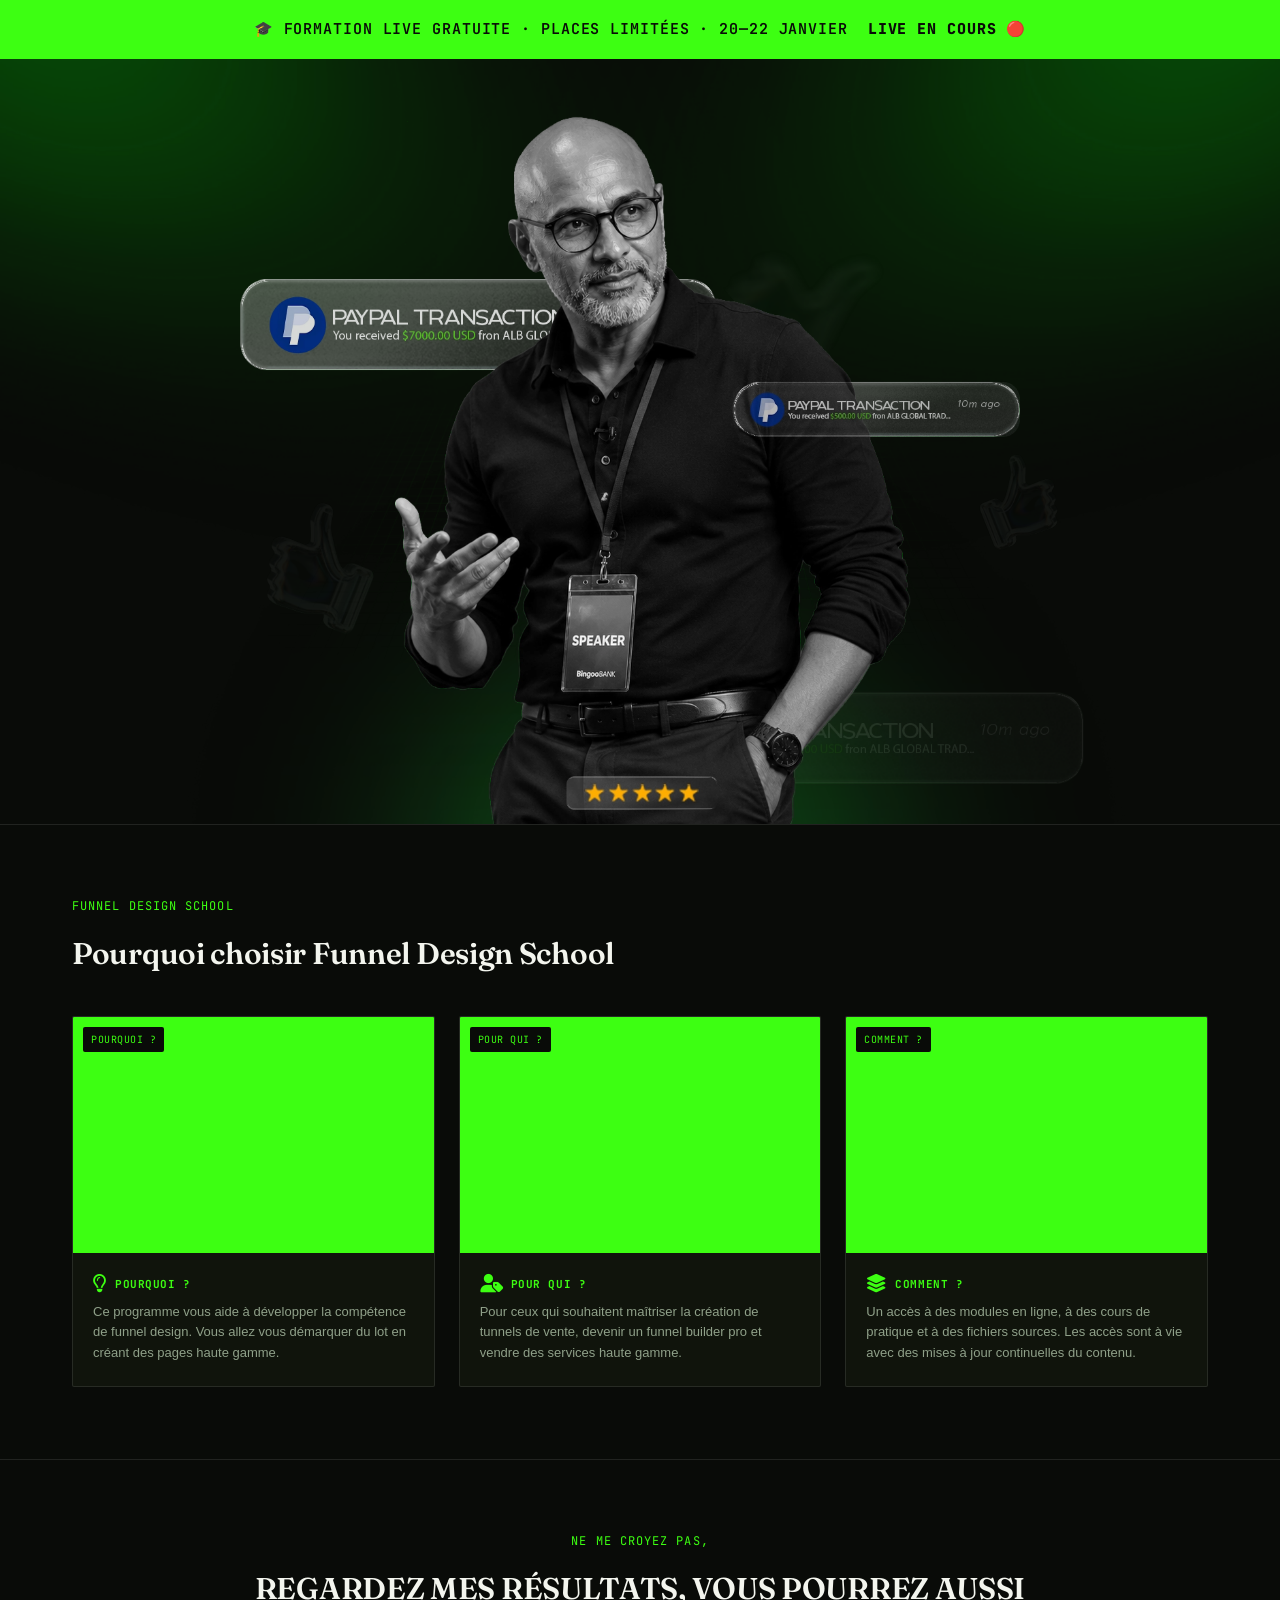
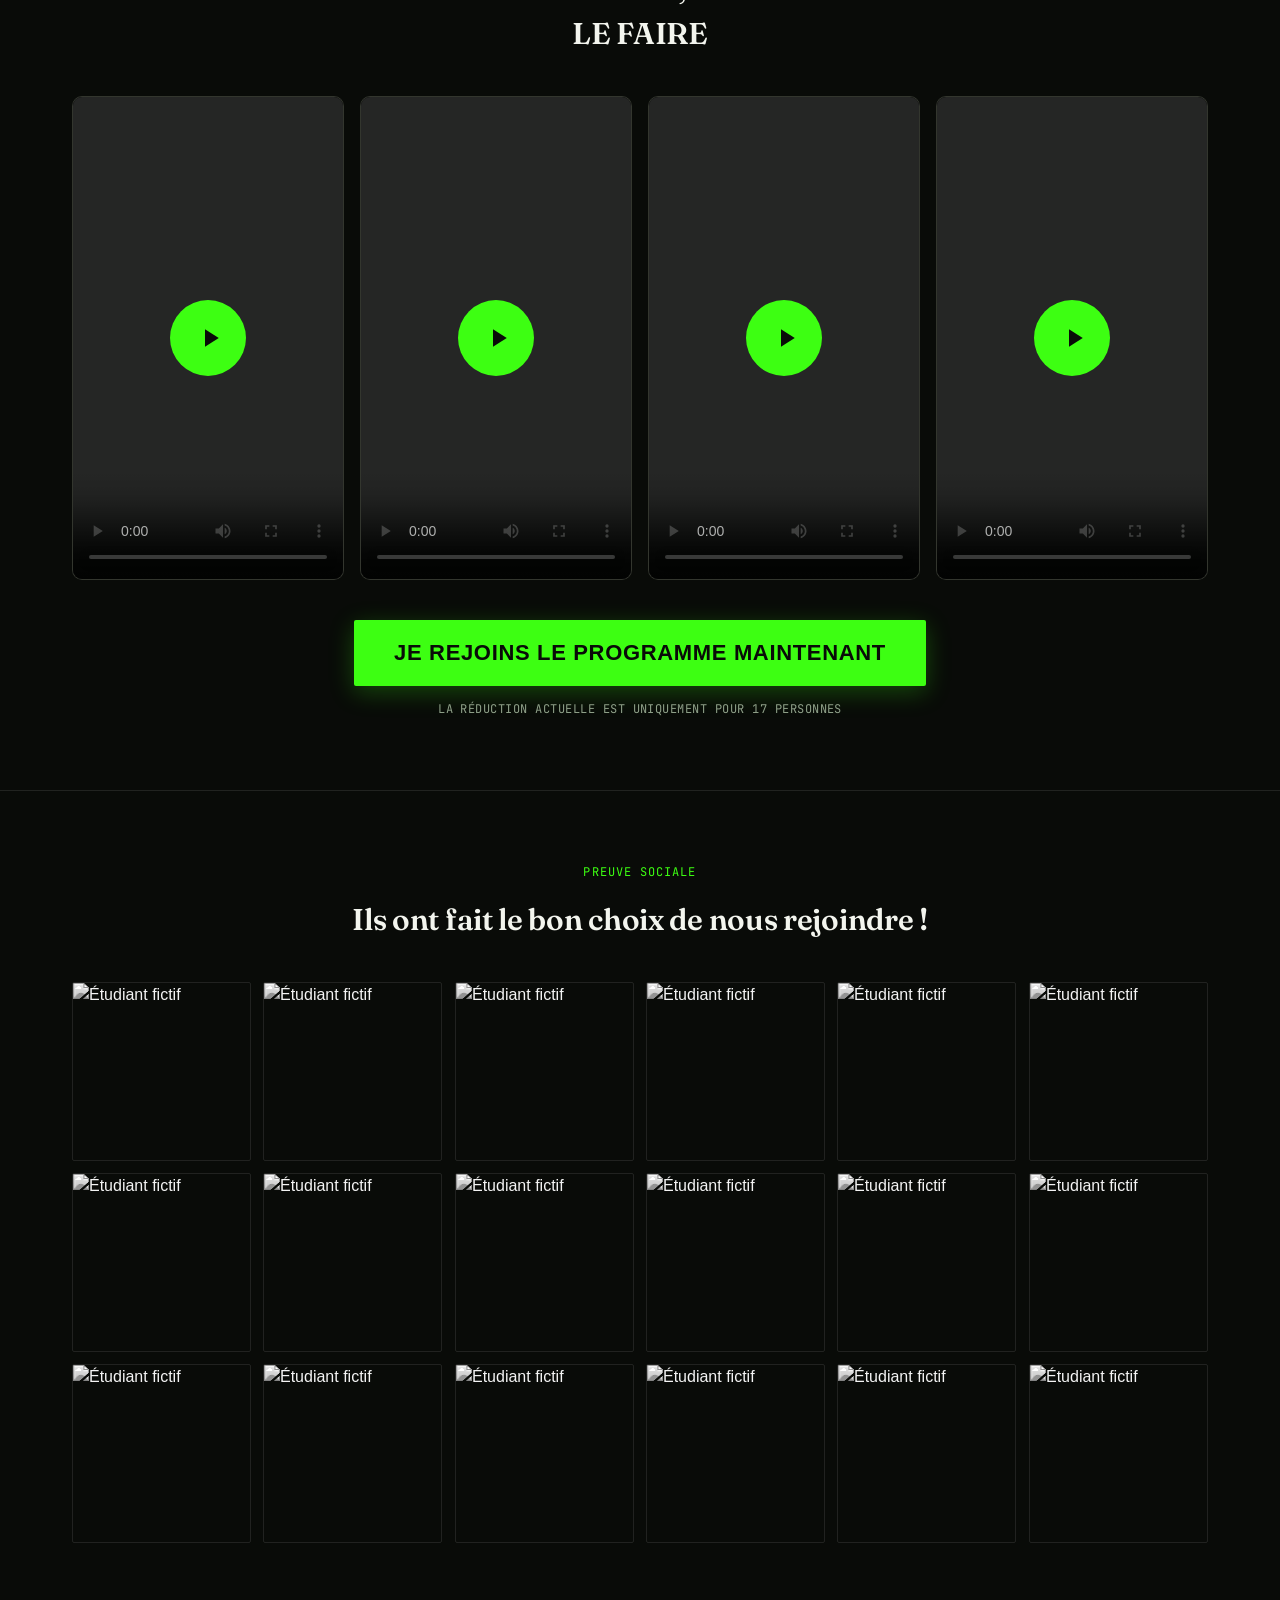
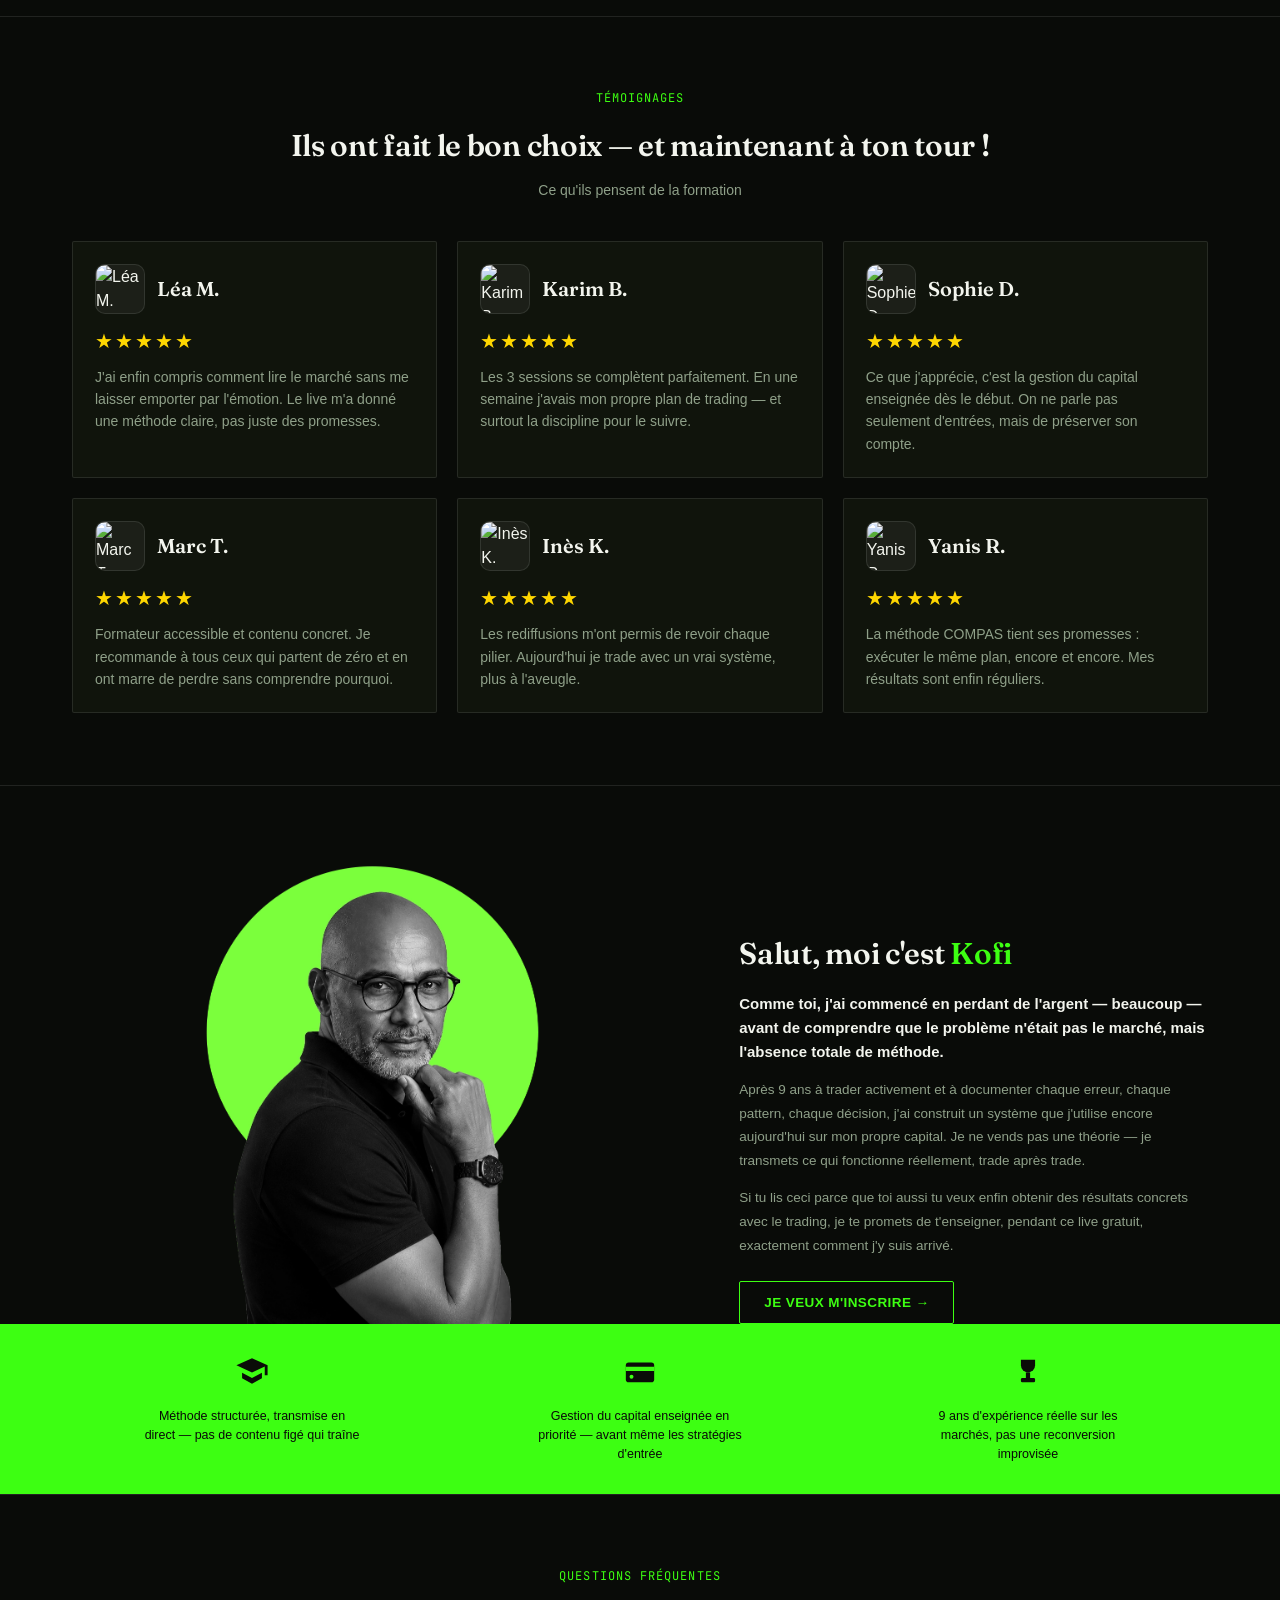
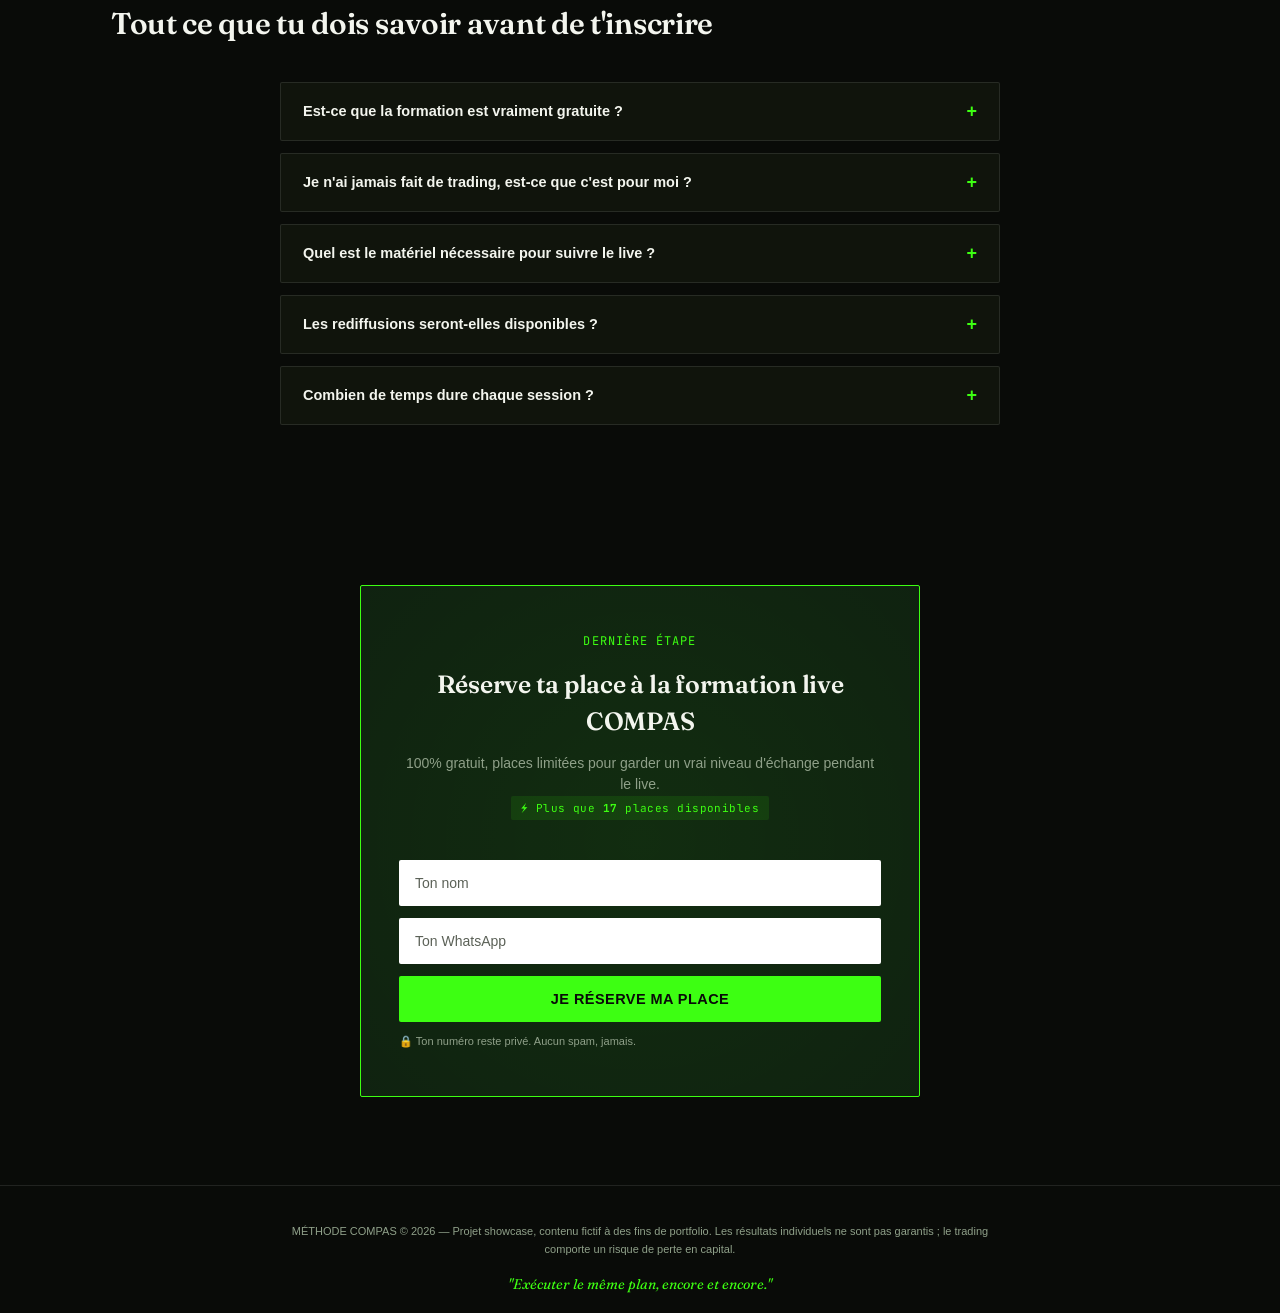
==== compas-trading-final.html @ b8f0cf87 "Initial commit: Ajout du projet formation trading avec les ajustements responsive" ====
<!DOCTYPE html>
<html lang="fr">
<head>
<meta charset="UTF-8">
<meta name="viewport" content="width=device-width, initial-scale=1.0">
<title>Méthode COMPAS — Formation Trading Live | 20—22 Janvier</title>
<meta name="description" content="Formation trading live gratuite : découvre les 3 piliers pour atteindre la stabilité financière avec le trading, même en partant de zéro.">
<meta property="og:title" content="Méthode COMPAS — Formation Trading Live">
<meta property="og:description" content="3 sessions gratuites pour maîtriser la lecture du marché, l'exécution disciplinée et la gestion du capital.">
<meta property="og:type" content="website">
<meta property="og:image" content="hero.webp">
<meta name="twitter:card" content="summary_large_image">
<link rel="icon" href="data:image/svg+xml,%3Csvg xmlns='http://www.w3.org/2000/svg' viewBox='0 0 100 100'%3E%3Ctext y='.9em' font-size='90'%3E🧭%3C/text%3E%3C/svg%3E">
<link href="https://fonts.googleapis.com/css2?family=Fraunces:opsz,wght@9..144,500;9..144,600;9..144,700&family=JetBrains+Mono:wght@400;500;600&display=swap" rel="stylesheet">
<link href="https://api.fontshare.com/v2/css?f[]=general-sans@400,500,600,700&display=swap" rel="stylesheet">
<link rel="stylesheet" href="https://cdnjs.cloudflare.com/ajax/libs/font-awesome/6.5.1/css/all.min.css">
<style>
  :root{
    --ink:#090B08;
    --surface:#10140C;
    --panel-dark-green:#0F2010;
    --lime:#3DFF12;
    --lime-soft:#8CFF66;
    --text:#F3F5EE;
    --text-muted:#8FA089;
    --line:rgba(243,245,238,0.1);
    --radius:2px;
  }
  *{box-sizing:border-box; margin:0; padding:0;}
  html{scroll-behavior:smooth;}
  body{background:var(--ink); color:var(--text); font-family:'General Sans', sans-serif; line-height:1.5; -webkit-font-smoothing:antialiased; overflow-x:hidden;}
  img{max-width:100%; display:block;}
  .wrap{max-width:1200px; margin:0 auto; padding:0 32px;}
  @media(max-width:640px){.wrap{padding:0 20px;}}
  h1,h2,h3{font-family:'Fraunces', serif;}
  .mono{font-family:'JetBrains Mono', monospace;}

  /* ========== NAVBAR ========== */
  .navbar{
    position:fixed; top:0; left:0; width:100%; z-index:100;
    padding:14px 0;
    background:rgba(9,11,8,0.85);
    backdrop-filter:blur(12px);
    border-bottom:1px solid var(--line);
    transform:translateY(-100%);
    transition:transform .35s cubic-bezier(.2,.8,.2,1);
  }
  .navbar.visible{transform:translateY(0);}
  .navbar-inner{display:flex; justify-content:space-between; align-items:center;}
  .nav-logo{font-family:'JetBrains Mono', monospace; font-size:13px; font-weight:600; color:var(--lime); letter-spacing:0.06em; text-transform:uppercase;}
  .nav-links{display:flex; gap:28px; align-items:center;}
  .nav-links a{color:var(--text-muted); text-decoration:none; font-size:13px; font-weight:500; transition:color .2s;}
  .nav-links a:hover{color:var(--text);}
  .nav-cta{
    background:var(--lime); color:var(--ink); font-weight:700; font-size:12px;
    padding:8px 18px; border:none; border-radius:var(--radius); cursor:pointer;
    text-transform:uppercase; letter-spacing:0.03em; font-family:'General Sans', sans-serif;
    transition:transform .2s, background .2s;
  }
  .nav-cta:hover{transform:translateY(-1px); background:var(--lime-soft);}
  @media(max-width:640px){
    .nav-links a{display:none;}
    .nav-cta{font-size:11px; padding:7px 14px;}
  }

  /* ========== REVEAL ANIMATIONS ========== */
  .reveal{opacity:0; transform:translateY(28px); transition:opacity .7s cubic-bezier(.2,.8,.2,1), transform .7s cubic-bezier(.2,.8,.2,1);}
  .reveal.visible{opacity:1; transform:translateY(0);}
  .reveal-delay-1{transition-delay:.1s;}
  .reveal-delay-2{transition-delay:.2s;}
  .reveal-delay-3{transition-delay:.3s;}

  /* ========== TOP BANNER + COUNTDOWN ========== */
  .top-banner{background:var(--lime); color:var(--ink); text-align:center; padding:18px 0; font-family:'JetBrains Mono', monospace; font-size:15px; letter-spacing:0.06em; text-transform:uppercase; font-weight:600; position:relative; z-index:3;}
  .countdown{display:inline-flex; gap:4px; align-items:center; margin-left:10px;}
  .countdown-sep{opacity:.6;}
  .cd-box{background:rgba(9,11,8,0.12); padding:2px 8px; border-radius:3px; font-weight:700; min-width:24px; text-align:center;}
  @media(max-width:640px){
    .top-banner{font-size:13px; padding:14px 16px;}
    .countdown{margin-left:6px; flex-wrap:wrap; justify-content:center;}
  }

  /* ========== HERO ========== */
  .hero{
    position:relative; overflow:hidden;
    background-image:url('bg_degraded.webp');
    background-color:var(--ink);
    background-size:cover; background-position:center center; background-repeat:no-repeat;
    min-height:85vh; display:flex; align-items:center; padding:100px 0 60px;
  }
  .hero-inner{position:relative; z-index:2; width:100%;}
  .hero-content{max-width:600px; padding-left:20px;}
  
  .hero-speaker{
    position:absolute; top:25px; bottom:0; left:50%; transform:translateX(-50%); 
    z-index:1; pointer-events:none; display:flex; align-items:flex-end; justify-content:center;
    width:100%; margin:0; padding:0;
  }
  .hero-speaker picture{
    height:100%; display:block;
  }
  .hero-speaker img{
    height:100%; width:auto; max-width:none; 
    object-fit:contain; object-position:bottom center; 
    display:block; opacity:1; vertical-align:bottom;
  }
  
  h1{font-size:clamp(32px, 4vw, 48px); font-weight:800; line-height:1.2; letter-spacing:-0.01em; margin-bottom:20px;}
  h1 .accent{color:var(--lime);}
  .hero-text-sub{font-size:18px; color:#e0e0e0; line-height:1.6; margin-bottom:40px; font-weight:500;}
  .btn-lime-large{
    display:inline-block; background:var(--lime); color:var(--ink); font-weight:800; font-size:22px;
    padding:20px 40px; border:none; border-radius:var(--radius); cursor:pointer;
    text-transform:uppercase; letter-spacing:0.03em; font-family:'General Sans', sans-serif;
    transition:transform .25s cubic-bezier(.2,.8,.2,1), background .2s ease, box-shadow .2s ease;
    box-shadow:0 6px 24px rgba(61,255,18,0.25);
  }
  .btn-lime-large:hover{transform:translateY(-2px); background:var(--lime-soft); box-shadow:0 12px 32px rgba(61,255,18,0.35);}
  .btn-lime-large:active{transform:translateY(0) scale(0.98);}

  @media(max-width:900px){
    .hero{background-position:70% center; align-items:flex-end; padding-bottom:60px; padding-top:80px;}
    .hero-content{max-width:100%; background:rgba(9,11,8,0.88); padding:30px; backdrop-filter:blur(10px); border-radius:8px; position:relative; z-index:3;}
  }
  @media(max-width:650px){
    .btn-lime-large{font-size:18px; padding:16px 28px; width:100%; text-align:center;}
  }

  /* RESPONSIVE SPECIFIQUE MOBILE (SAMSUNG, GALAXY, AIRPODS, ETC.) */
  @media (max-width: 1024px) {
    .hero { min-height: 718px !important; height: 718px !important; }
  }
  @media (max-width: 912px) {
    .hero { min-height: 718px !important; height: 718px !important; }
  }
  @media (max-width: 820px) {
    .hero { min-height: 620px !important; height: 620px !important; }
  }
  @media (max-width: 768px) {
    .hero { min-height: 620px !important; height: 620px !important; }
  }
  @media (max-width: 430px) {
    .hero { min-height: 565px !important; height: 565px !important; }
  }
  @media (max-width: 414px) {
    .hero { min-height: 565px !important; height: 565px !important; }
  }
  @media (max-width: 412px) {
    .hero { min-height: 560px !important; height: 560px !important; }
  }
  @media (max-width: 390px) {
    .hero { min-height: 565px !important; height: 565px !important; }
  }
  @media (max-width: 360px) {
    .hero { min-height: 515px !important; height: 515px !important; }
  }

  /* ========== FORMS ========== */
  .hero-form input, .hero-form textarea{
    width:100%; background:#FFFFFF; color:#0A0C08; border:none; padding:15px 16px; border-radius:var(--radius);
    font-family:'General Sans', sans-serif; font-size:14px; margin-bottom:12px;
    transition:outline .15s ease, box-shadow .15s ease;
  }
  .hero-form input::placeholder{color:#5B6157;}
  .hero-form input:focus{outline:2px solid var(--lime); box-shadow:0 0 0 4px rgba(61,255,18,0.12);}
  .hero-form input.error{outline:2px solid #ff4444 !important; background:#fff0f0;}
  .input-hint{font-size:11px; color:#ff8888; margin:-8px 0 10px; display:none;}
  .input-hint.show{display:block;}
  .btn-lime{
    width:100%; background:var(--lime); color:var(--ink); font-weight:700; font-size:14.5px;
    padding:15px 20px; border:none; border-radius:var(--radius); cursor:pointer;
    text-transform:uppercase; letter-spacing:0.03em; font-family:'General Sans', sans-serif;
    transition:transform .25s cubic-bezier(.2,.8,.2,1), background .2s ease;
    position:relative; overflow:hidden;
  }
  .btn-lime:hover{transform:translateY(-2px); background:var(--lime-soft);}
  .btn-lime:active{transform:translateY(0);}
  .btn-lime:disabled{opacity:.7; cursor:not-allowed; transform:none !important;}
  .btn-lime .spinner{
    display:none; width:18px; height:18px; border:2px solid rgba(9,11,8,0.3); border-top-color:var(--ink);
    border-radius:50%; animation:spin .7s linear infinite; margin:0 auto;
  }
  @keyframes spin{to{transform:rotate(360deg);}}
  .form-note{font-size:11px; color:var(--text-muted); margin-top:11px;}
  .success-msg{display:none; color:var(--lime); font-size:13px; margin-top:11px; font-family:'JetBrains Mono', monospace;}

  /* ========== SECTIONS ========== */
  section{padding:72px 0;}
  .section-border-top{border-top:1px solid var(--line);}
  .eyebrow-sm{font-family:'JetBrains Mono', monospace; font-size:12px; letter-spacing:0.09em; text-transform:uppercase; color:var(--lime); margin-bottom:16px;}
  h2{font-weight:600; font-size:clamp(22px,2.6vw,30px); letter-spacing:-0.01em; max-width:680px;}

  /* ========== THREE CARDS ========== */
  .cards-3{display:grid; grid-template-columns:repeat(3,1fr); gap:24px; margin-top:40px;}
  @media(max-width:860px){.cards-3{grid-template-columns:1fr;}}
  .card-3{background:var(--surface); border:1px solid var(--line); border-radius:var(--radius); overflow:hidden; transition:transform .3s ease, border-color .3s ease, box-shadow .3s ease;}
  .card-3:hover{transform:translateY(-6px); border-color:rgba(61,255,18,0.35); box-shadow:0 16px 40px rgba(0,0,0,0.4);}
  .card-3-thumb{aspect-ratio:16/10.5; background:var(--lime); position:relative; background-size:cover; background-position:center; background-blend-mode:multiply;}
  .card-3-thumb .clase-tag{position:absolute; top:10px; left:10px; background:var(--ink); color:var(--lime); font-family:'JetBrains Mono', monospace; font-size:10px; letter-spacing:0.05em; padding:5px 8px; text-transform:uppercase; border-radius:var(--radius);}
  .card-3-body{padding:22px 20px;}
  .card-3-body .lbl{font-family:'JetBrains Mono', monospace; font-size:10.5px; color:var(--lime); letter-spacing:0.05em;}
  .card-3-body h3{font-size:17px; font-weight:600; margin-top:9px; line-height:1.32;}
  .card-3-body p{color:var(--text-muted); font-size:13px; margin-top:9px; line-height:1.55;}

  /* ========== RESULTS VIDEO GRID (format téléphone 9:16, sans survol ni glow) ========== */
  .result-video-grid{display:grid; grid-template-columns:repeat(4, 1fr); gap:16px; margin-top:40px;}
  .result-video{
    position:relative; aspect-ratio:9 / 16; overflow:hidden;
    border-radius:10px; border:1px solid rgba(243,245,238,0.15);
    background:var(--surface); cursor:pointer;
  }
  .result-video video{width:100%; height:100%; object-fit:cover; display:block; background:#000;}
  .result-video .play-overlay{
    position:absolute; inset:0; display:flex; align-items:center; justify-content:center;
    background:rgba(9,11,8,0.32); z-index:2;
  }
  .result-play-btn{
    width:76px; height:76px; border-radius:50%;
    background:var(--lime); color:var(--ink);
    display:flex; align-items:center; justify-content:center;
  }
  .result-play-btn svg{width:30px; height:30px; margin-left:4px;}
  .result-cta{text-align:center; margin-top:40px;}
  .result-note{font-family:'JetBrains Mono', monospace; font-size:12px; letter-spacing:0.04em; color:var(--text-muted); margin-top:14px; text-transform:uppercase;}
  @media(max-width:900px){.result-video-grid{grid-template-columns:repeat(2, 1fr);}}
  @media(max-width:520px){.result-video-grid{grid-template-columns:1fr;}}

  /* ========== TESTIMONIALS (notes) ========== */
  .temoignages-grid{display:grid; grid-template-columns:repeat(3, 1fr); gap:20px; margin-top:40px;}
  .temoignage{background:var(--surface); border:1px solid var(--line); border-radius:var(--radius); padding:22px; transition:transform .3s ease, border-color .3s ease;}
  .temoignage:hover{transform:translateY(-5px); border-color:rgba(61,255,18,0.3);}
  .temoignage .header{display:flex; align-items:center; gap:12px; margin-bottom:12px;}
  .temoignage .photo{width:50px; height:50px; border-radius:10px; object-fit:cover; border:1px solid var(--line); background:rgba(255,255,255,0.05); flex-shrink:0;}
  .temoignage .nom{font-family:'Fraunces', serif; font-weight:600; font-size:20px; color:var(--text);}
  .temoignage .stars{color:#FFD700; font-size:20px; margin-bottom:10px; letter-spacing:2px;}
  .temoignage .contenu{font-size:14px; color:var(--text-muted); line-height:1.6;}
  @media(max-width:1024px){.temoignages-grid{grid-template-columns:repeat(2, 1fr);}}
  @media(max-width:640px){.temoignages-grid{grid-template-columns:1fr;}}

  /* ========== FOUNDER ========== */
  #formateur section{padding-bottom:0;}
  .founder-wrap{display:grid; grid-template-columns:0.58fr 0.42fr; gap:20px; align-items:flex-end;}
  .founder-circle-box{position:relative; display:flex; justify-content:flex-end; align-self:flex-end; width:100%;}
  .founder-photo{position:relative; width:100%; max-width:100%; display:flex; justify-content:flex-end; align-items:flex-end; border-radius:var(--radius) var(--radius) 0 0; overflow:visible;}
  .founder-photo img{width:100%; height:auto; max-height:none; display:block; object-fit:contain; object-position:bottom right; margin-left:auto;}
  @media(max-width:860px){
    .founder-wrap{grid-template-columns:1fr; gap:32px;}
    .founder-circle-box, .founder-photo{justify-content:center;}
    .founder-photo img{object-position:bottom center; margin:0 auto; max-width:480px;}
  }
  .founder-text h2{margin-bottom:4px;}
  .founder-lead{font-size:15px; font-weight:600; margin-top:16px; line-height:1.6;}
  .founder-text p.body{margin-top:14px; color:var(--text-muted); font-size:13.5px; line-height:1.75;}
  .founder-cta{margin-top:24px;}
  .btn-lime-outline{
    display:inline-block; background:transparent; color:var(--lime); border:1px solid var(--lime);
    font-weight:600; font-size:13.5px; padding:13px 24px; border-radius:var(--radius); cursor:pointer;
    text-transform:uppercase; letter-spacing:0.03em; font-family:'General Sans', sans-serif; transition:background .2s, color .2s;
  }
  .btn-lime-outline:hover{background:var(--lime); color:var(--ink);}

  /* ========== ICON STRIP ========== */
  .icon-strip{background:var(--lime); color:var(--ink); padding:30px 0;}
  .icon-row{display:flex; justify-content:space-around; flex-wrap:wrap; gap:28px; text-align:center;}
  .icon-item{max-width:220px;}
  .icon-item svg{margin:0 auto 12px;}
  .icon-item p{font-size:12.5px; line-height:1.5; font-weight:500;}

  /* ========== FAQ ========== */
  #faq section{text-align:center;}
  #faq .faq-list{max-width:720px; margin:36px auto 0;}
  .faq-list{display:flex; flex-direction:column; gap:12px;}
  .faq-item{background:var(--surface); border:1px solid var(--line); border-radius:var(--radius); overflow:hidden; transition:border-color .2s;}
  .faq-item:hover{border-color:rgba(61,255,18,0.2);}
  .faq-q{
    width:100%; background:none; border:none; color:var(--text); font-family:'General Sans', sans-serif; font-size:14.5px; font-weight:600;
    padding:18px 22px; text-align:left; cursor:pointer; display:flex; justify-content:space-between; align-items:center; gap:16px; transition:color .2s;
  }
  .faq-q:hover{color:var(--lime-soft);}
  .faq-q:focus{outline:2px solid var(--lime); outline-offset:-2px;}
  .faq-icon{font-size:18px; color:var(--lime); transition:transform .3s cubic-bezier(.2,.8,.2,1); flex-shrink:0;}
  .faq-item.open .faq-icon{transform:rotate(45deg);}
  .faq-a{
    max-height:0; overflow:hidden; transition:max-height .4s cubic-bezier(.2,.8,.2,1), padding .4s cubic-bezier(.2,.8,.2,1);
    padding:0 22px; color:var(--text-muted); font-size:13.5px; line-height:1.7;
  }
  .faq-item.open .faq-a{max-height:300px; padding:0 22px 18px;}

  /* ========== FINAL CTA ========== */
  .final-block{padding:88px 0; text-align:center;}
  .final-card{max-width:560px; margin:0 auto; background:var(--panel-dark-green); border:1px solid var(--lime); border-radius:var(--radius); padding:46px 38px; position:relative; overflow:hidden;}
  .final-card::before{content:''; position:absolute; top:-50%; left:-50%; width:200%; height:200%; background:radial-gradient(circle, rgba(61,255,18,0.06) 0%, transparent 60%); animation:pulseGlow 4s ease-in-out infinite; pointer-events:none;}
  @keyframes pulseGlow{0%,100%{opacity:.5; transform:scale(1);}50%{opacity:1; transform:scale(1.1);}}
  .final-card h2{font-size:25px; max-width:none; position:relative; z-index:1;}
  .final-card .section-sub{color:var(--text-muted); font-size:14px; margin-top:12px; max-width:none; position:relative; z-index:1;}
  .final-form{margin-top:26px; text-align:left; position:relative; z-index:1;}
  .spots-left{display:inline-block; background:rgba(61,255,18,0.1); color:var(--lime); font-family:'JetBrains Mono', monospace; font-size:11px; padding:4px 10px; border-radius:var(--radius); margin-bottom:14px; letter-spacing:0.04em;}

  footer{border-top:1px solid var(--line); padding:36px 0 0; margin-bottom:0; text-align:center;}
  footer p{font-size:11px; color:var(--text-muted); line-height:1.7; max-width:740px; margin:0 auto;}
  footer .tagline{margin-top:14px; margin-bottom:0; padding-bottom:16px; color:var(--lime); font-family:'Fraunces', serif; font-style:italic; font-size:14px;}

  /* ========== EXIT MODAL ========== */
  .modal-overlay{position:fixed; inset:0; background:rgba(6,8,5,0.88); backdrop-filter:blur(5px); display:none; align-items:center; justify-content:center; z-index:999; padding:20px; opacity:0; transition:opacity .3s ease;}
  .modal-overlay.show{display:flex; opacity:1;}
  .modal-card{background:var(--surface); border:1px solid var(--lime); border-radius:var(--radius); max-width:420px; width:100%; padding:34px; position:relative; animation:modalIn .4s cubic-bezier(.2,.8,.2,1);}
  @keyframes modalIn{from{opacity:0; transform:translateY(20px) scale(.96);} to{opacity:1; transform:translateY(0) scale(1);}}
  .modal-close{position:absolute; top:14px; right:16px; background:none; border:none; color:var(--text-muted); font-size:20px; cursor:pointer; transition:color .2s; width:32px; height:32px; display:flex; align-items:center; justify-content:center; border-radius:50%;}
  .modal-close:hover{color:var(--text); background:rgba(255,255,255,0.05);}
  .modal-eyebrow{font-family:'JetBrains Mono', monospace; font-size:11px; color:var(--lime); letter-spacing:0.08em; text-transform:uppercase; margin-bottom:12px;}
  .modal-card h3{font-size:20px; line-height:1.3;}
  .modal-card p.sub{color:var(--text-muted); font-size:13px; margin-top:10px; line-height:1.55;}

  /* ========== SCROLLBAR ========== */
  ::-webkit-scrollbar{width:8px;}
  ::-webkit-scrollbar-track{background:var(--ink);}
  ::-webkit-scrollbar-thumb{background:#1a1f18; border-radius:4px;}
  ::-webkit-scrollbar-thumb:hover{background:#252b22;}

  /* ========== FOCUS VISIBLE ========== */
  :focus-visible{outline:2px solid var(--lime); outline-offset:2px;}
  button:focus-visible, a:focus-visible{outline-offset:3px;}

  /* ========== FUNNEL DESIGN SCHOOL — 3 CARDS (remplace "Trois sessions") ========== */
  .card-3-bullet{display:flex; align-items:center; gap:.5rem; margin-bottom:.5rem;}
  .card-3-bullet i{color:var(--lime); font-size:1.15rem; line-height:1;}
  .card-3-bullet strong{font-family:'JetBrains Mono', monospace; font-size:11px; letter-spacing:0.05em; text-transform:uppercase; color:var(--lime);}
  .card-3-body p{margin-top:6px; line-height:1.6;}

  /* ========== STUDENT GRID — preuve sociale (personnages fictifs) ========== */
  @keyframes fdsReveal{
    0%{opacity:0; transform:translateY(30px) scale(0.9);}
    100%{opacity:1; transform:translateY(0) scale(1);}
  }
  .fds-grid{
    display:grid; grid-template-columns:repeat(6, 1fr); gap:0.75rem; width:100%;
  }
  .fds-grid-card{
    aspect-ratio:1 / 1; overflow:hidden; position:relative; cursor:pointer;
    border:1px solid var(--line); border-radius:var(--radius);
    opacity:0; animation:fdsReveal 0.8s cubic-bezier(0.2, 0.8, 0.2, 1) forwards;
  }
  .fds-grid-img{
    width:100%; height:100%; object-fit:cover; display:block;
    transition:transform 0.5s ease; filter:grayscale(100%);
  }
  .fds-grid-card:hover .fds-grid-img{transform:scale(1.1); filter:grayscale(0%);}
  .fds-grid-card:nth-child(1)  { animation-delay:0.05s; }
  .fds-grid-card:nth-child(2)  { animation-delay:0.10s; }
  .fds-grid-card:nth-child(3)  { animation-delay:0.15s; }
  .fds-grid-card:nth-child(4)  { animation-delay:0.20s; }
  .fds-grid-card:nth-child(5)  { animation-delay:0.25s; }
  .fds-grid-card:nth-child(6)  { animation-delay:0.30s; }
  .fds-grid-card:nth-child(7)  { animation-delay:0.35s; }
  .fds-grid-card:nth-child(8)  { animation-delay:0.40s; }
  .fds-grid-card:nth-child(9)  { animation-delay:0.45s; }
  .fds-grid-card:nth-child(10) { animation-delay:0.50s; }
  .fds-grid-card:nth-child(11) { animation-delay:0.55s; }
  .fds-grid-card:nth-child(12) { animation-delay:0.60s; }
  .fds-grid-card:nth-child(13) { animation-delay:0.65s; }
  .fds-grid-card:nth-child(14) { animation-delay:0.70s; }
  .fds-grid-card:nth-child(15) { animation-delay:0.75s; }
  .fds-grid-card:nth-child(16) { animation-delay:0.80s; }
  .fds-grid-card:nth-child(17) { animation-delay:0.85s; }
  .fds-grid-card:nth-child(18) { animation-delay:0.90s; }
  @media(max-width:767px){
    .fds-grid{grid-template-columns:repeat(2, 1fr); gap:0.5rem;}
  }

</style>
</head>
<body>

<!-- NAVBAR -->
<nav class="navbar" id="navbar" aria-label="Navigation principale">
  <div class="wrap navbar-inner">
    <div class="nav-logo">COMPAS</div>
    <div class="nav-links">
      <a href="#programme">Programme</a>
      <a href="#resultats">Résultats</a>
      <a href="#etudiants">Élèves</a>
      <a href="#temoignages">Avis</a>
      <a href="#formateur">Formateur</a>
      <a href="#faq">FAQ</a>
      <button class="nav-cta" onclick="document.getElementById('final-form').scrollIntoView({behavior:'smooth'})">Réserver</button>
    </div>
  </div>
</nav>

<!-- TOP BANNER -->
<div class="top-banner" id="top-banner">
  <span>🎓 Formation live gratuite · Places limitées · 20—22 Janvier</span>
  <span class="countdown" id="countdown" aria-live="polite" aria-label="Compte à rebours"></span>
</div>

<!-- HERO -->
<div class="hero" id="hero">
  <div class="wrap hero-inner">
  </div>
  <div class="hero-speaker" aria-hidden="true">
    <picture>
      <source srcset="hero_mobile.webp" media="(max-width: 900px)">
      <img src="hero.webp" alt="Kofi Aziamé" loading="eager">
    </picture>
  </div>
</div>

<!-- 3 CARDS -->
<div class="section-border-top" id="programme">
  <div class="wrap">
    <section>
      <div class="eyebrow-sm reveal">Funnel Design School</div>
      <h2 class="reveal reveal-delay-1">Pourquoi choisir Funnel Design School</h2>
      <div class="cards-3">
        <div class="card-3 reveal reveal-delay-1">
          <div class="card-3-thumb" style="background-image:url('https://picsum.photos/seed/fds-pourquoi/500/330'); background-blend-mode:multiply;"><span class="clase-tag">Pourquoi ?</span></div>
          <div class="card-3-body">
            <div class="card-3-bullet"><i class="far fa-lightbulb"></i><strong>Pourquoi ?</strong></div>
            <p>Ce programme vous aide à développer la compétence de funnel design. Vous allez vous démarquer du lot en créant des pages haute gamme.</p>
          </div>
        </div>
        <div class="card-3 reveal reveal-delay-2">
          <div class="card-3-thumb" style="background-image:url('https://picsum.photos/seed/fds-pourqui/500/330'); background-blend-mode:multiply;"><span class="clase-tag">Pour qui ?</span></div>
          <div class="card-3-body">
            <div class="card-3-bullet"><i class="fas fa-user-tag"></i><strong>Pour qui ?</strong></div>
            <p>Pour ceux qui souhaitent maîtriser la création de tunnels de vente, devenir un funnel builder pro et vendre des services haute gamme.</p>
          </div>
        </div>
        <div class="card-3 reveal reveal-delay-3">
          <div class="card-3-thumb" style="background-image:url('https://picsum.photos/seed/fds-comment/500/330'); background-blend-mode:multiply;"><span class="clase-tag">Comment ?</span></div>
          <div class="card-3-body">
            <div class="card-3-bullet"><i class="fas fa-layer-group"></i><strong>Comment ?</strong></div>
            <p>Un accès à des modules en ligne, à des cours de pratique et à des fichiers sources. Les accès sont à vie avec des mises à jour continuelles du contenu.</p>
          </div>
        </div>
      </div>
    </section>
  </div>
</div>

<!-- RESULTS VIDEO GRID (disposition type fdspromo : en-tête + grille staggered + CTA) -->
<div class="section-border-top" id="resultats">
  <div class="wrap">
    <section>
      <div class="eyebrow-sm reveal" style="text-align:center;">Ne me croyez pas,</div>
      <h2 class="reveal reveal-delay-1" style="text-align:center; margin:0 auto 40px; max-width:800px;">REGARDEZ MES RÉSULTATS, VOUS POURREZ AUSSI LE FAIRE</h2>
      <div class="result-video-grid reveal reveal-delay-2">
        <div class="result-video" role="button" tabindex="0" aria-label="Lire la vidéo de résultat 1">
          <video src="resultat/PinLoad_Aprende_sobre_blockchain_con_este_video_Videos_de_trading_en_espa_ol_Trading__1784282855993.mp4" preload="metadata" playsinline controls></video>
          <div class="play-overlay"><span class="result-play-btn"><svg viewBox="0 0 24 24" fill="currentColor" aria-hidden="true"><path d="M8 5v14l11-7z"/></svg></span></div>
        </div>
        <div class="result-video" role="button" tabindex="0" aria-label="Lire la vidéo de résultat 2">
          <video src="resultat/PinLoad_Quotex_12th_Position_All_Over_the_World_Video_Trade_images_Trader_dp_Fo_1784282929278.mp4" preload="metadata" playsinline controls></video>
          <div class="play-overlay"><span class="result-play-btn"><svg viewBox="0 0 24 24" fill="currentColor" aria-hidden="true"><path d="M8 5v14l11-7z"/></svg></span></div>
        </div>
        <div class="result-video" role="button" tabindex="0" aria-label="Lire la vidéo de résultat 3">
          <video src="resultat/PinLoad_Share_market_profit_Video_Stock_market_images_Stock_marketing_Trading_cont_1784282897337.mp4" preload="metadata" playsinline controls></video>
          <div class="play-overlay"><span class="result-play-btn"><svg viewBox="0 0 24 24" fill="currentColor" aria-hidden="true"><path d="M8 5v14l11-7z"/></svg></span></div>
        </div>
        <div class="result-video" role="button" tabindex="0" aria-label="Lire la vidéo de résultat 4">
          <video src="resultat/PinLoad_What_does_bearish_mean_in_trading_Share_market_snap_Stock_market_snapchat_sto_1784282983650.mp4" preload="metadata" playsinline controls></video>
          <div class="play-overlay"><span class="result-play-btn"><svg viewBox="0 0 24 24" fill="currentColor" aria-hidden="true"><path d="M8 5v14l11-7z"/></svg></span></div>
        </div>
      </div>
      <div class="result-cta reveal">
        <button class="btn-lime-large" onclick="document.getElementById('final-form').scrollIntoView({behavior:'smooth'})">JE REJOINS LE PROGRAMME MAINTENANT</button>
        <p class="result-note">La réduction actuelle est uniquement pour 17 personnes</p>
      </div>
    </section>
  </div>
</div>

<!-- STUDENT GRID (preuve sociale — personnages fictifs) -->
<div class="section-border-top" id="etudiants">
  <div class="wrap">
    <section>
      <div class="eyebrow-sm reveal" style="text-align:center;">Preuve sociale</div>
      <h2 class="reveal reveal-delay-1" style="text-align:center; margin:0 auto 40px; max-width:800px;">Ils ont fait le bon choix de nous rejoindre !</h2>
      <div class="fds-grid">
        <div class="fds-grid-card"><img class="fds-grid-img" src="https://i.pravatar.cc/300?img=1" alt="Étudiant fictif" loading="lazy"></div>
        <div class="fds-grid-card"><img class="fds-grid-img" src="https://i.pravatar.cc/300?img=2" alt="Étudiant fictif" loading="lazy"></div>
        <div class="fds-grid-card"><img class="fds-grid-img" src="https://i.pravatar.cc/300?img=3" alt="Étudiant fictif" loading="lazy"></div>
        <div class="fds-grid-card"><img class="fds-grid-img" src="https://i.pravatar.cc/300?img=4" alt="Étudiant fictif" loading="lazy"></div>
        <div class="fds-grid-card"><img class="fds-grid-img" src="https://i.pravatar.cc/300?img=5" alt="Étudiant fictif" loading="lazy"></div>
        <div class="fds-grid-card"><img class="fds-grid-img" src="https://i.pravatar.cc/300?img=6" alt="Étudiant fictif" loading="lazy"></div>
        <div class="fds-grid-card"><img class="fds-grid-img" src="https://i.pravatar.cc/300?img=7" alt="Étudiant fictif" loading="lazy"></div>
        <div class="fds-grid-card"><img class="fds-grid-img" src="https://i.pravatar.cc/300?img=8" alt="Étudiant fictif" loading="lazy"></div>
        <div class="fds-grid-card"><img class="fds-grid-img" src="https://i.pravatar.cc/300?img=9" alt="Étudiant fictif" loading="lazy"></div>
        <div class="fds-grid-card"><img class="fds-grid-img" src="https://i.pravatar.cc/300?img=10" alt="Étudiant fictif" loading="lazy"></div>
        <div class="fds-grid-card"><img class="fds-grid-img" src="https://i.pravatar.cc/300?img=11" alt="Étudiant fictif" loading="lazy"></div>
        <div class="fds-grid-card"><img class="fds-grid-img" src="https://i.pravatar.cc/300?img=12" alt="Étudiant fictif" loading="lazy"></div>
        <div class="fds-grid-card"><img class="fds-grid-img" src="https://i.pravatar.cc/300?img=13" alt="Étudiant fictif" loading="lazy"></div>
        <div class="fds-grid-card"><img class="fds-grid-img" src="https://i.pravatar.cc/300?img=14" alt="Étudiant fictif" loading="lazy"></div>
        <div class="fds-grid-card"><img class="fds-grid-img" src="https://i.pravatar.cc/300?img=15" alt="Étudiant fictif" loading="lazy"></div>
        <div class="fds-grid-card"><img class="fds-grid-img" src="https://i.pravatar.cc/300?img=16" alt="Étudiant fictif" loading="lazy"></div>
        <div class="fds-grid-card"><img class="fds-grid-img" src="https://i.pravatar.cc/300?img=17" alt="Étudiant fictif" loading="lazy"></div>
        <div class="fds-grid-card"><img class="fds-grid-img" src="https://i.pravatar.cc/300?img=18" alt="Étudiant fictif" loading="lazy"></div>
      </div>
    </section>
  </div>
</div>

<!-- TESTIMONIALS (notes — personnages fictifs) -->
<div class="section-border-top" id="temoignages">
  <div class="wrap">
    <section>
      <div class="eyebrow-sm reveal" style="text-align:center;">Témoignages</div>
      <h2 class="reveal reveal-delay-1" style="text-align:center; margin:0 auto 12px; max-width:800px;">Ils ont fait le bon choix — et maintenant à ton tour !</h2>
      <p class="reveal reveal-delay-1" style="text-align:center; color:var(--text-muted); margin:0 auto; max-width:600px; font-size:14px;">Ce qu'ils pensent de la formation</p>
      <div class="temoignages-grid">
        <div class="temoignage reveal reveal-delay-1">
          <div class="header">
            <img class="photo" src="https://i.pravatar.cc/150?img=21" alt="Léa M." loading="lazy">
            <div class="nom">Léa M.</div>
          </div>
          <div class="stars">★★★★★</div>
          <div class="contenu">J'ai enfin compris comment lire le marché sans me laisser emporter par l'émotion. Le live m'a donné une méthode claire, pas juste des promesses.</div>
        </div>
        <div class="temoignage reveal reveal-delay-2">
          <div class="header">
            <img class="photo" src="https://i.pravatar.cc/150?img=22" alt="Karim B." loading="lazy">
            <div class="nom">Karim B.</div>
          </div>
          <div class="stars">★★★★★</div>
          <div class="contenu">Les 3 sessions se complètent parfaitement. En une semaine j'avais mon propre plan de trading — et surtout la discipline pour le suivre.</div>
        </div>
        <div class="temoignage reveal reveal-delay-3">
          <div class="header">
            <img class="photo" src="https://i.pravatar.cc/150?img=23" alt="Sophie D." loading="lazy">
            <div class="nom">Sophie D.</div>
          </div>
          <div class="stars">★★★★★</div>
          <div class="contenu">Ce que j'apprécie, c'est la gestion du capital enseignée dès le début. On ne parle pas seulement d'entrées, mais de préserver son compte.</div>
        </div>
        <div class="temoignage reveal reveal-delay-1">
          <div class="header">
            <img class="photo" src="https://i.pravatar.cc/150?img=24" alt="Marc T." loading="lazy">
            <div class="nom">Marc T.</div>
          </div>
          <div class="stars">★★★★★</div>
          <div class="contenu">Formateur accessible et contenu concret. Je recommande à tous ceux qui partent de zéro et en ont marre de perdre sans comprendre pourquoi.</div>
        </div>
        <div class="temoignage reveal reveal-delay-2">
          <div class="header">
            <img class="photo" src="https://i.pravatar.cc/150?img=25" alt="Inès K." loading="lazy">
            <div class="nom">Inès K.</div>
          </div>
          <div class="stars">★★★★★</div>
          <div class="contenu">Les rediffusions m'ont permis de revoir chaque pilier. Aujourd'hui je trade avec un vrai système, plus à l'aveugle.</div>
        </div>
        <div class="temoignage reveal reveal-delay-3">
          <div class="header">
            <img class="photo" src="https://i.pravatar.cc/150?img=26" alt="Yanis R." loading="lazy">
            <div class="nom">Yanis R.</div>
          </div>
          <div class="stars">★★★★★</div>
          <div class="contenu">La méthode COMPAS tient ses promesses : exécuter le même plan, encore et encore. Mes résultats sont enfin réguliers.</div>
        </div>
      </div>
    </section>
  </div>
</div>

<!-- FOUNDER -->
<div class="section-border-top" id="formateur">
  <div class="wrap">
    <section>
      <div class="founder-wrap">
        <div class="founder-circle-box reveal">
          <div class="founder-photo">
            <img src="presentation.webp" alt="Kofi Aziamé" loading="lazy">
          </div>
        </div>
        <div class="founder-text reveal reveal-delay-1">
          <h2>Salut, moi c'est <span style="color:var(--lime)">Kofi</span></h2>
          <p class="founder-lead">Comme toi, j'ai commencé en perdant de l'argent — beaucoup — avant de comprendre que le problème n'était pas le marché, mais l'absence totale de méthode.</p>
          <p class="body">Après 9 ans à trader activement et à documenter chaque erreur, chaque pattern, chaque décision, j'ai construit un système que j'utilise encore aujourd'hui sur mon propre capital. Je ne vends pas une théorie — je transmets ce qui fonctionne réellement, trade après trade.</p>
          <p class="body">Si tu lis ceci parce que toi aussi tu veux enfin obtenir des résultats concrets avec le trading, je te promets de t'enseigner, pendant ce live gratuit, exactement comment j'y suis arrivé.</p>
          <div class="founder-cta">
            <button class="btn-lime-outline" onclick="document.getElementById('final-form').scrollIntoView({behavior:'smooth'})">Je veux m'inscrire →</button>
          </div>
        </div>
      </div>
    </section>
  </div>
</div>

<!-- ICON STRIP -->
<div class="icon-strip">
  <div class="wrap icon-row">
    <div class="icon-item reveal">
      <svg width="34" height="34" viewBox="0 0 24 24" fill="none" aria-hidden="true"><path d="M12 3L1 8l11 5 9-4.09V15h2V8L12 3z" fill="#0A0C08"/><path d="M5 13.18v4L12 21l7-3.82v-4L12 17l-7-3.82z" fill="#0A0C08"/></svg>
      <p>Méthode structurée, transmise en direct — pas de contenu figé qui traîne</p>
    </div>
    <div class="icon-item reveal reveal-delay-1">
      <svg width="34" height="34" viewBox="0 0 24 24" fill="none" aria-hidden="true"><rect x="2" y="6" width="20" height="14" rx="2" fill="#0A0C08"/><rect x="2" y="9" width="20" height="3" fill="#3DFF12"/><circle cx="6" cy="16" r="1.4" fill="#3DFF12"/></svg>
      <p>Gestion du capital enseignée en priorité — avant même les stratégies d'entrée</p>
    </div>
    <div class="icon-item reveal reveal-delay-2">
      <svg width="34" height="34" viewBox="0 0 24 24" fill="none" aria-hidden="true"><path d="M7 4h10v4a5 5 0 01-10 0V4z" fill="#0A0C08"/><rect x="10.5" y="13" width="3" height="4" fill="#0A0C08"/><rect x="7" y="17" width="10" height="3" rx="1" fill="#0A0C08"/></svg>
      <p>9 ans d'expérience réelle sur les marchés, pas une reconversion improvisée</p>
    </div>
  </div>
</div>

<!-- FAQ -->
<div class="section-border-top" id="faq">
  <div class="wrap">
    <section>
      <div class="eyebrow-sm reveal">Questions fréquentes</div>
      <h2 class="reveal reveal-delay-1">Tout ce que tu dois savoir avant de t'inscrire</h2>
      <div class="faq-list reveal reveal-delay-2">
        <div class="faq-item">
          <button class="faq-q" aria-expanded="false">
            <span>Est-ce que la formation est vraiment gratuite ?</span>
            <span class="faq-icon">+</span>
          </button>
          <div class="faq-a">Oui, à 100%. Les 3 sessions live sont entièrement gratuites. Pas de carte bancaire demandée, pas de frais cachés. À la fin, une formation avancée payante sera proposée, mais tu n'es absolument pas obligé d'y souscrire pour bénéficier du contenu du live.</div>
        </div>
        <div class="faq-item">
          <button class="faq-q" aria-expanded="false">
            <span>Je n'ai jamais fait de trading, est-ce que c'est pour moi ?</span>
            <span class="faq-icon">+</span>
          </button>
          <div class="faq-a">C'est justement conçu pour toi. La méthode COMPAS part du principe que tu pars de zéro. Chaque concept est expliqué de manière simple et concrète, sans jargon inutile.</div>
        </div>
        <div class="faq-item">
          <button class="faq-q" aria-expanded="false">
            <span>Quel est le matériel nécessaire pour suivre le live ?</span>
            <span class="faq-icon">+</span>
          </button>
          <div class="faq-a">Un ordinateur ou un smartphone, une connexion internet stable, et un cahier pour prendre des notes. Tu n'as besoin d'aucun compte de trading ni d'argent pour suivre la formation.</div>
        </div>
        <div class="faq-item">
          <button class="faq-q" aria-expanded="false">
            <span>Les rediffusions seront-elles disponibles ?</span>
            <span class="faq-icon">+</span>
          </button>
          <div class="faq-a">Les sessions sont diffusées en direct pour créer un vrai échange. Une rediffusion sera envoyée aux inscrits par WhatsApp dans les 24h, mais la meilleure expérience reste le live.</div>
        </div>
        <div class="faq-item">
          <button class="faq-q" aria-expanded="false">
            <span>Combien de temps dure chaque session ?</span>
            <span class="faq-icon">+</span>
          </button>
          <div class="faq-a">Environ 60 à 90 minutes par session, selon les questions du groupe. Chaque session est indépendante, mais les trois ensemble forment le système complet.</div>
        </div>
      </div>
    </section>
  </div>
</div>

<!-- FINAL CTA -->
<div class="final-block" id="final-form">
  <div class="wrap">
    <div class="final-card reveal">
      <div class="eyebrow-sm" style="justify-content:center; display:flex;">Dernière étape</div>
      <h2>Réserve ta place à la formation live COMPAS</h2>
      <p class="section-sub">100% gratuit, places limitées pour garder un vrai niveau d'échange pendant le live.</p>
      <div class="spots-left">⚡ Plus que <strong id="spots-counter">17</strong> places disponibles</div>
      <form class="hero-form final-form" id="lead-form-2" onsubmit="handleSubmit(event)" novalidate>
        <input type="text" id="name2" required placeholder="Ton nom" autocomplete="name" aria-label="Ton nom">
        <p class="input-hint" id="name2-hint">Veuillez entrer votre nom.</p>
        <input type="tel" id="phone2" required placeholder="Ton WhatsApp" autocomplete="tel" aria-label="Ton numéro WhatsApp" pattern="[0-9+\s]{8,}">
        <p class="input-hint" id="phone2-hint">Veuillez entrer un numéro WhatsApp valide.</p>
        <button class="btn-lime" type="submit" id="btn-submit-2">
          <span class="btn-text">Je réserve ma place</span>
          <span class="spinner"></span>
        </button>
        <p class="success-msg" id="success2">✓ Inscription reçue. Confirmation envoyée par WhatsApp.</p>
        <p class="form-note">🔒 Ton numéro reste privé. Aucun spam, jamais.</p>
      </form>
    </div>
  </div>
</div>

<footer>
  <div class="wrap">
    <p>MÉTHODE COMPAS © 2026 — Projet showcase, contenu fictif à des fins de portfolio. Les résultats individuels ne sont pas garantis ; le trading comporte un risque de perte en capital.</p>
    <p class="tagline">"Exécuter le même plan, encore et encore."</p>
  </div>
</footer>

<!-- EXIT-INTENT MODAL -->
<div class="modal-overlay" id="exit-modal" role="dialog" aria-modal="true" aria-labelledby="modal-title">
  <div class="modal-card">
    <button class="modal-close" onclick="closeModal()" aria-label="Fermer la fenêtre">✕</button>
    <div class="modal-eyebrow">Attends</div>
    <h3 id="modal-title">Tu pars sans réserver ta place ?</h3>
    <p class="sub">Les places pour le live COMPAS sont limitées. Laisse ton WhatsApp et on te garde une place avant qu'il n'y en ait plus.</p>
    <form id="lead-form-modal" onsubmit="handleSubmit(event)" novalidate>
      <input type="text" id="name-modal" required placeholder="Ton nom" aria-label="Ton nom" style="width:100%; background:#fff; color:#0A0C08; border:none; padding:14px 15px; border-radius:2px; font-size:14px; margin:16px 0 10px;">
      <input type="tel" id="phone-modal" required placeholder="Ton WhatsApp" aria-label="Ton numéro WhatsApp" pattern="[0-9+\s]{8,}" style="width:100%; background:#fff; color:#0A0C08; border:none; padding:14px 15px; border-radius:2px; font-size:14px; margin-bottom:14px;">
      <button class="btn-lime" type="submit" id="btn-submit-modal">
        <span class="btn-text">Réserver ma place</span>
        <span class="spinner"></span>
      </button>
      <p class="success-msg" id="success-modal">✓ Inscription reçue. Confirmation envoyée par WhatsApp.</p>
    </form>
  </div>
</div>

<script>
  /* ===== SCROLL REVEAL ===== */
  const revealObserver = new IntersectionObserver((entries) => {
    entries.forEach(entry => {
      if (entry.isIntersecting) {
        entry.target.classList.add('visible');
        revealObserver.unobserve(entry.target);
      }
    });
  }, { threshold: 0.12, rootMargin: '0px 0px -40px 0px' });
  document.querySelectorAll('.reveal').forEach(el => revealObserver.observe(el));

  /* ===== NAVBAR SHOW/HIDE ===== */
  const navbar = document.getElementById('navbar');
  let lastScroll = 0;
  window.addEventListener('scroll', () => {
    const st = window.scrollY;
    if (st > 300) {
      navbar.classList.add('visible');
    } else {
      navbar.classList.remove('visible');
    }
    lastScroll = st;
  });

  /* ===== COUNTDOWN ===== */
  const countdownEl = document.getElementById('countdown');
  const eventDate = new Date('2026-01-20T19:00:00').getTime();
  function updateCountdown(){
    const now = Date.now();
    const diff = eventDate - now;
    if (diff <= 0) { countdownEl.innerHTML = '<span style="color:#090B08; font-weight:800;">LIVE EN COURS 🔴</span>'; return; }
    const d = Math.floor(diff / 86400000);
    const h = Math.floor((diff % 86400000) / 3600000);
    const m = Math.floor((diff % 3600000) / 60000);
    const s = Math.floor((diff % 60000) / 1000);
    countdownEl.innerHTML =
      '<span class="cd-box">'+d+'</span>j' +
      '<span class="countdown-sep">:</span>' +
      '<span class="cd-box">'+String(h).padStart(2,'0')+'</span>h' +
      '<span class="countdown-sep">:</span>' +
      '<span class="cd-box">'+String(m).padStart(2,'0')+'</span>m' +
      '<span class="countdown-sep">:</span>' +
      '<span class="cd-box">'+String(s).padStart(2,'0')+'</span>s';
  }
  updateCountdown();
  setInterval(updateCountdown, 1000);

  /* ===== FORM HANDLING ===== */
  let formSubmitted = false;
  let modalShown = false;
  let maxScrollPct = 0;

  function validateInput(input){
    const hint = document.getElementById(input.id + '-hint');
    if (!input.checkValidity()) {
      input.classList.add('error');
      if (hint) hint.classList.add('show');
      return false;
    }
    input.classList.remove('error');
    if (hint) hint.classList.remove('show');
    return true;
  }

  function handleSubmit(e){
    e.preventDefault();
    const form = e.target;
    const inputs = form.querySelectorAll('input[required]');
    let valid = true;
    inputs.forEach(inp => { if (!validateInput(inp)) valid = false; });
    if (!valid) return;

    const btn = form.querySelector('button[type="submit"]');
    const spinner = btn.querySelector('.spinner');
    const btnText = btn.querySelector('.btn-text');
    const success = form.querySelector('.success-msg');

    btn.disabled = true;
    if (btnText) btnText.style.display = 'none';
    if (spinner) spinner.style.display = 'block';

    // Simulate network request
    setTimeout(() => {
      btn.disabled = false;
      if (btnText) btnText.style.display = 'inline';
      if (spinner) spinner.style.display = 'none';
      if (success) success.style.display = 'block';
      formSubmitted = true;
      if (form.id === 'lead-form-modal'){ setTimeout(closeModal, 2000); }
      // Decrement spots counter
      const spots = document.getElementById('spots-counter');
      if (spots) {
        const current = parseInt(spots.textContent);
        if (current > 1) spots.textContent = current - 1;
      }
      form.reset();
    }, 1200);
  }

  document.querySelectorAll('input[required]').forEach(inp => {
    inp.addEventListener('blur', () => validateInput(inp));
    inp.addEventListener('input', () => { if (inp.classList.contains('error')) validateInput(inp); });
  });

  window.addEventListener('scroll', () => {
    const scrolled = window.scrollY;
    const max = document.documentElement.scrollHeight - window.innerHeight;
    maxScrollPct = Math.max(maxScrollPct, max > 0 ? scrolled / max : 0);
  });

  /* ===== EXIT INTENT ===== */
  document.addEventListener('mouseout', (e) => {
    if (e.clientY > 40) return;
    if (formSubmitted || modalShown) return;
    if (maxScrollPct < 0.35) return;
    modalShown = true;
    document.getElementById('exit-modal').classList.add('show');
  });
  // Also trigger on back-button behavior on mobile
  let backCount = 0;
  window.addEventListener('popstate', () => {
    backCount++;
    if (backCount === 1 && !formSubmitted && !modalShown) {
      modalShown = true;
      document.getElementById('exit-modal').classList.add('show');
      history.pushState(null, '', location.href);
    }
  });
  history.pushState(null, '', location.href);

  function openModal(){ document.getElementById('exit-modal').classList.add('show'); }
  function closeModal(){ document.getElementById('exit-modal').classList.remove('show'); }
  document.getElementById('exit-modal').addEventListener('click', (e) => { if (e.target === e.currentTarget) closeModal(); });
  document.addEventListener('keydown', (e) => { if (e.key === 'Escape') closeModal(); });

  /* ===== CAROUSEL SUPPRIMÉ — remplacé par une grille de vidéos (voir section #resultats) ===== */

  /* ===== RESULT VIDEOS (lecture au clic sur le gros bouton) ===== */
  document.querySelectorAll('.result-video').forEach(tile => {
    const video = tile.querySelector('video');
    const overlay = tile.querySelector('.play-overlay');
    if (!video || !overlay) return;
    overlay.addEventListener('click', (e) => { e.stopPropagation(); video.play(); });
    video.addEventListener('play', () => { overlay.style.display = 'none'; });
    video.addEventListener('pause', () => { overlay.style.display = 'flex'; });
    video.addEventListener('ended', () => { overlay.style.display = 'flex'; });
    tile.addEventListener('keydown', (e) => {
      if (e.key === 'Enter' || e.key === ' ') {
        e.preventDefault();
        if (video.paused) video.play(); else video.pause();
      }
    });
  });
</script>

</body>
</html>
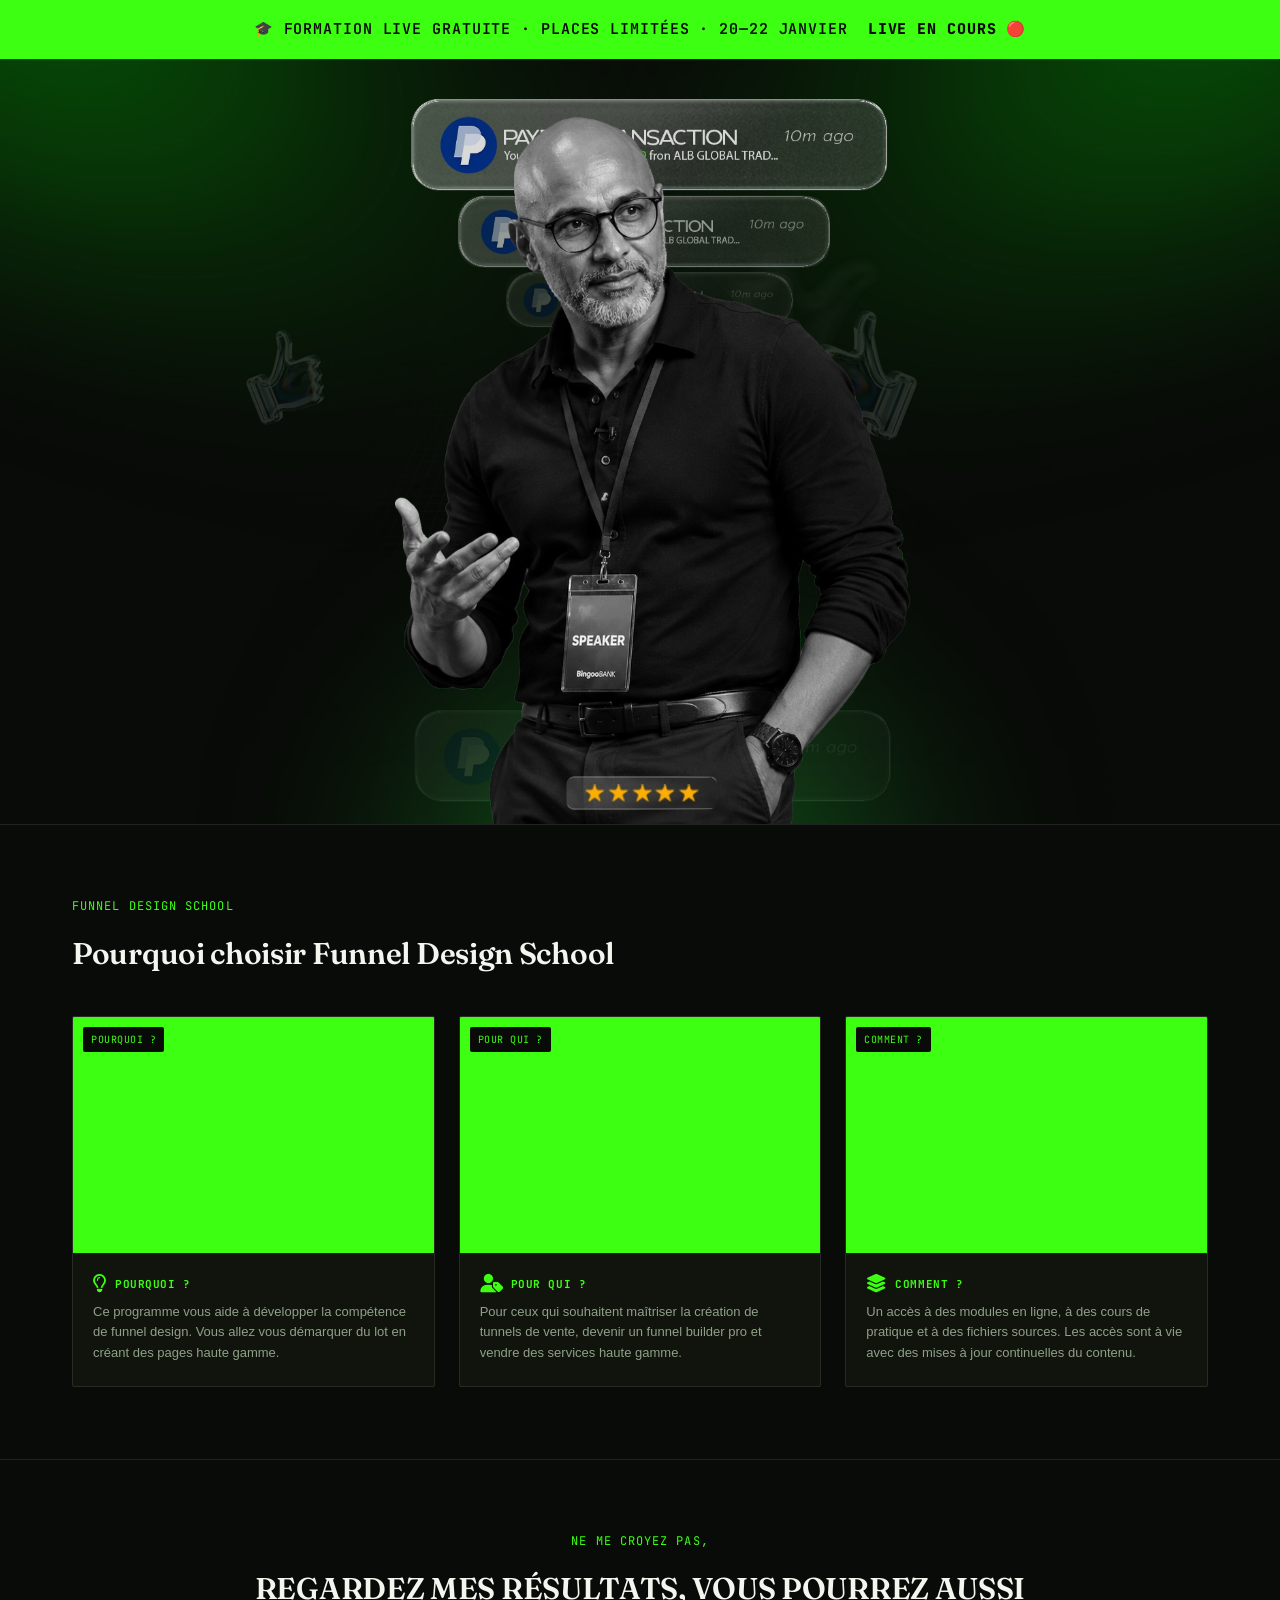
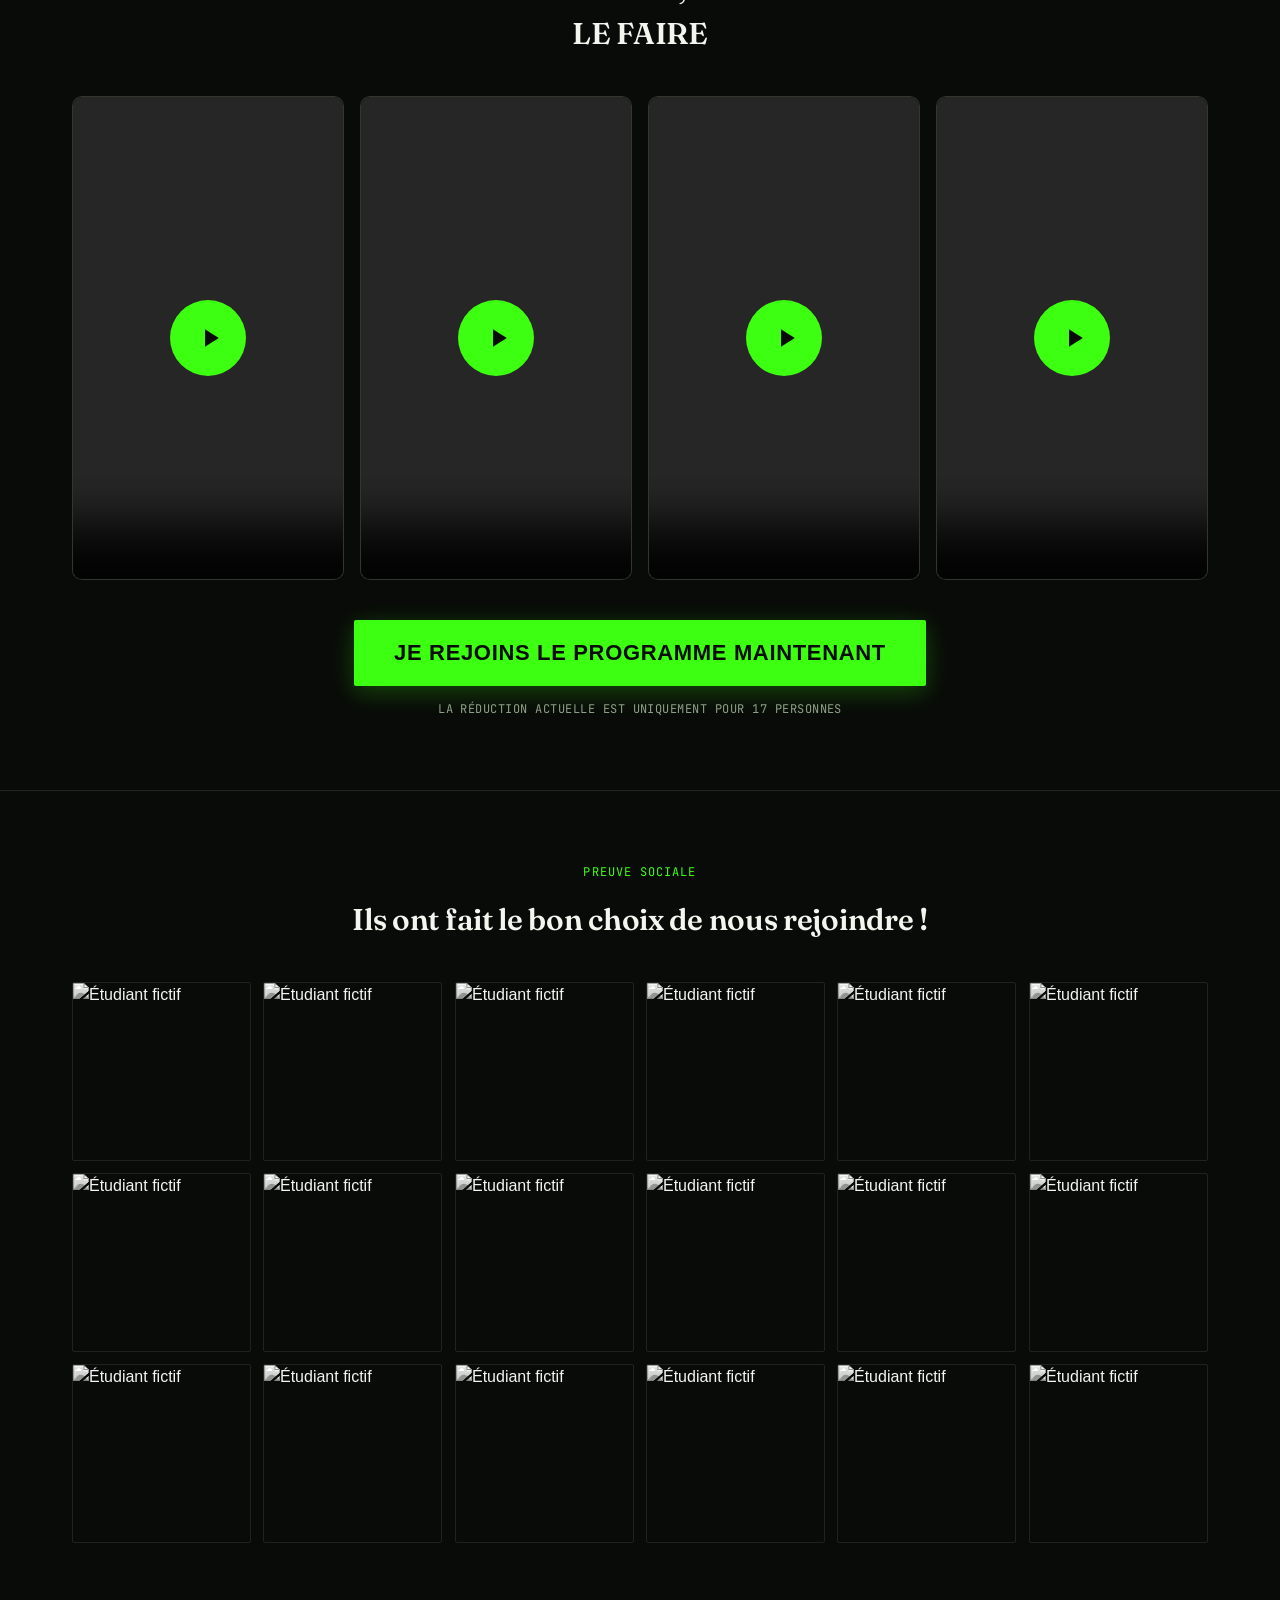
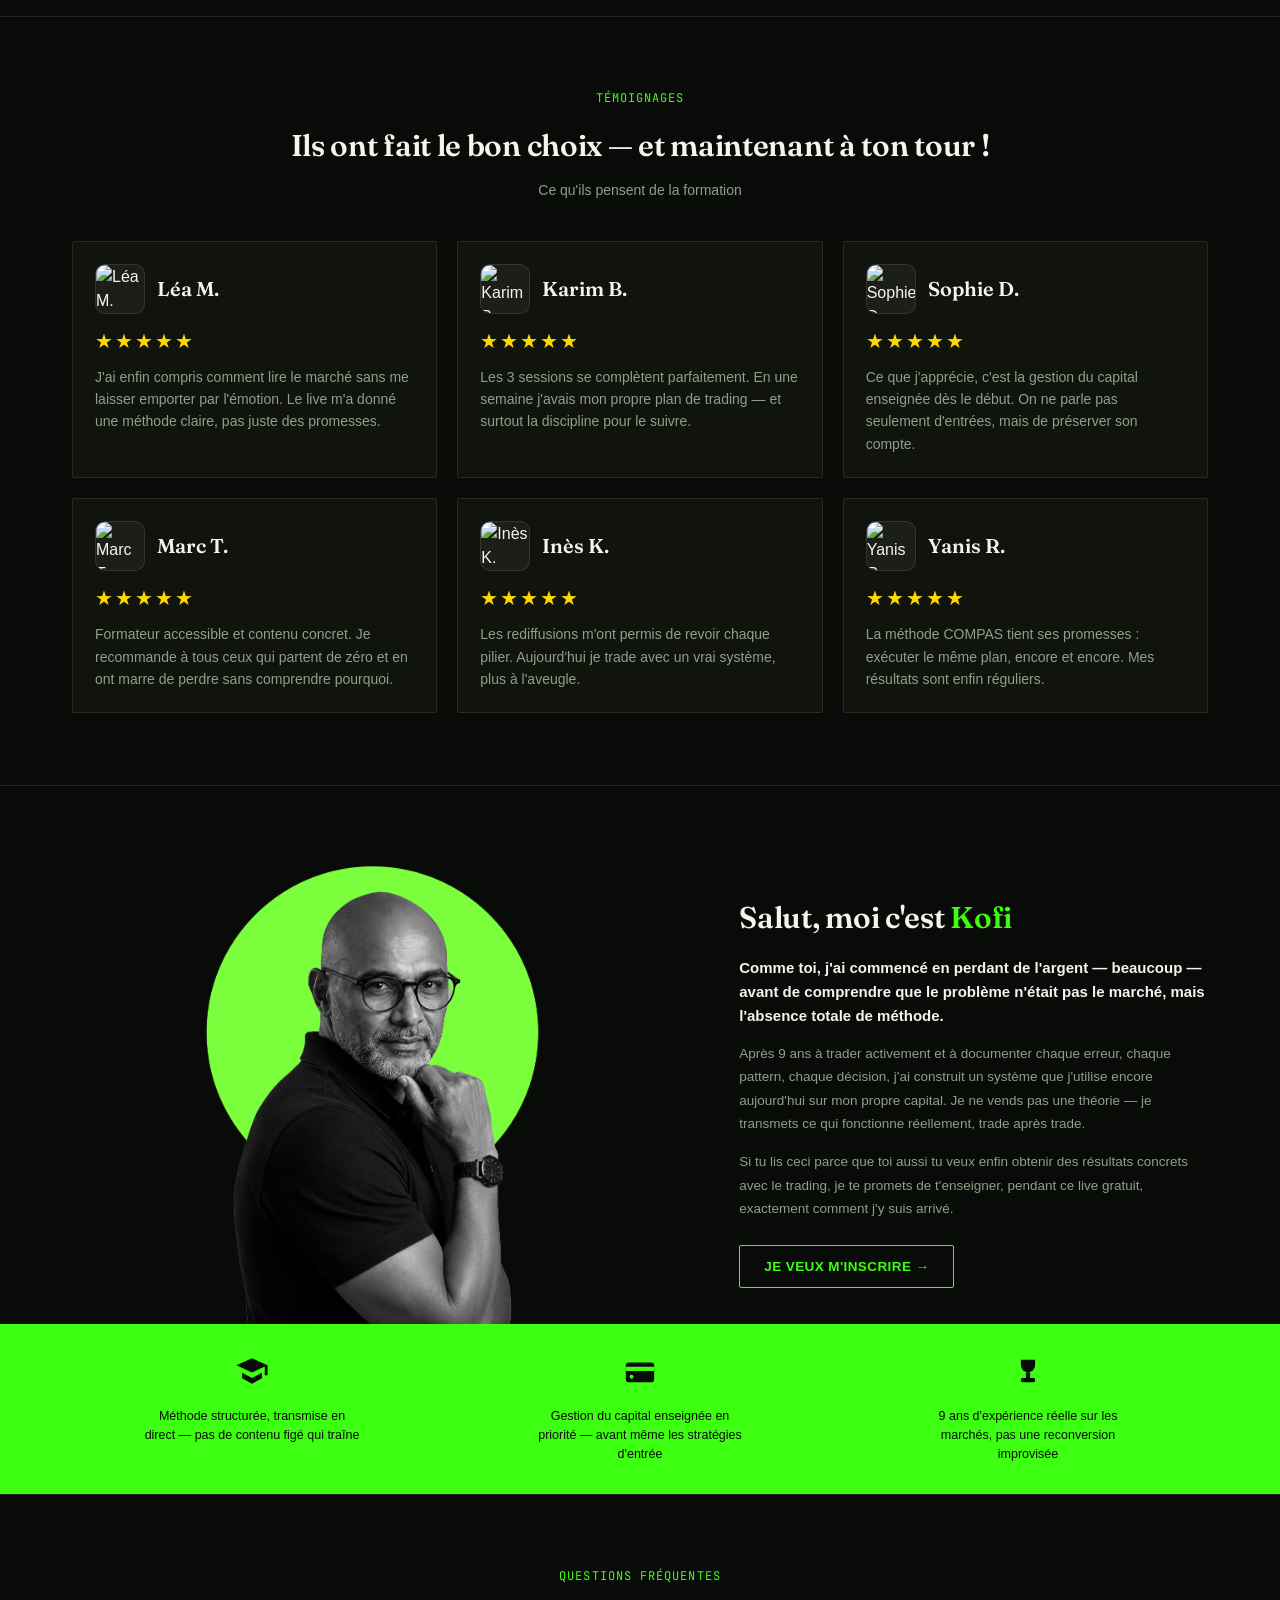
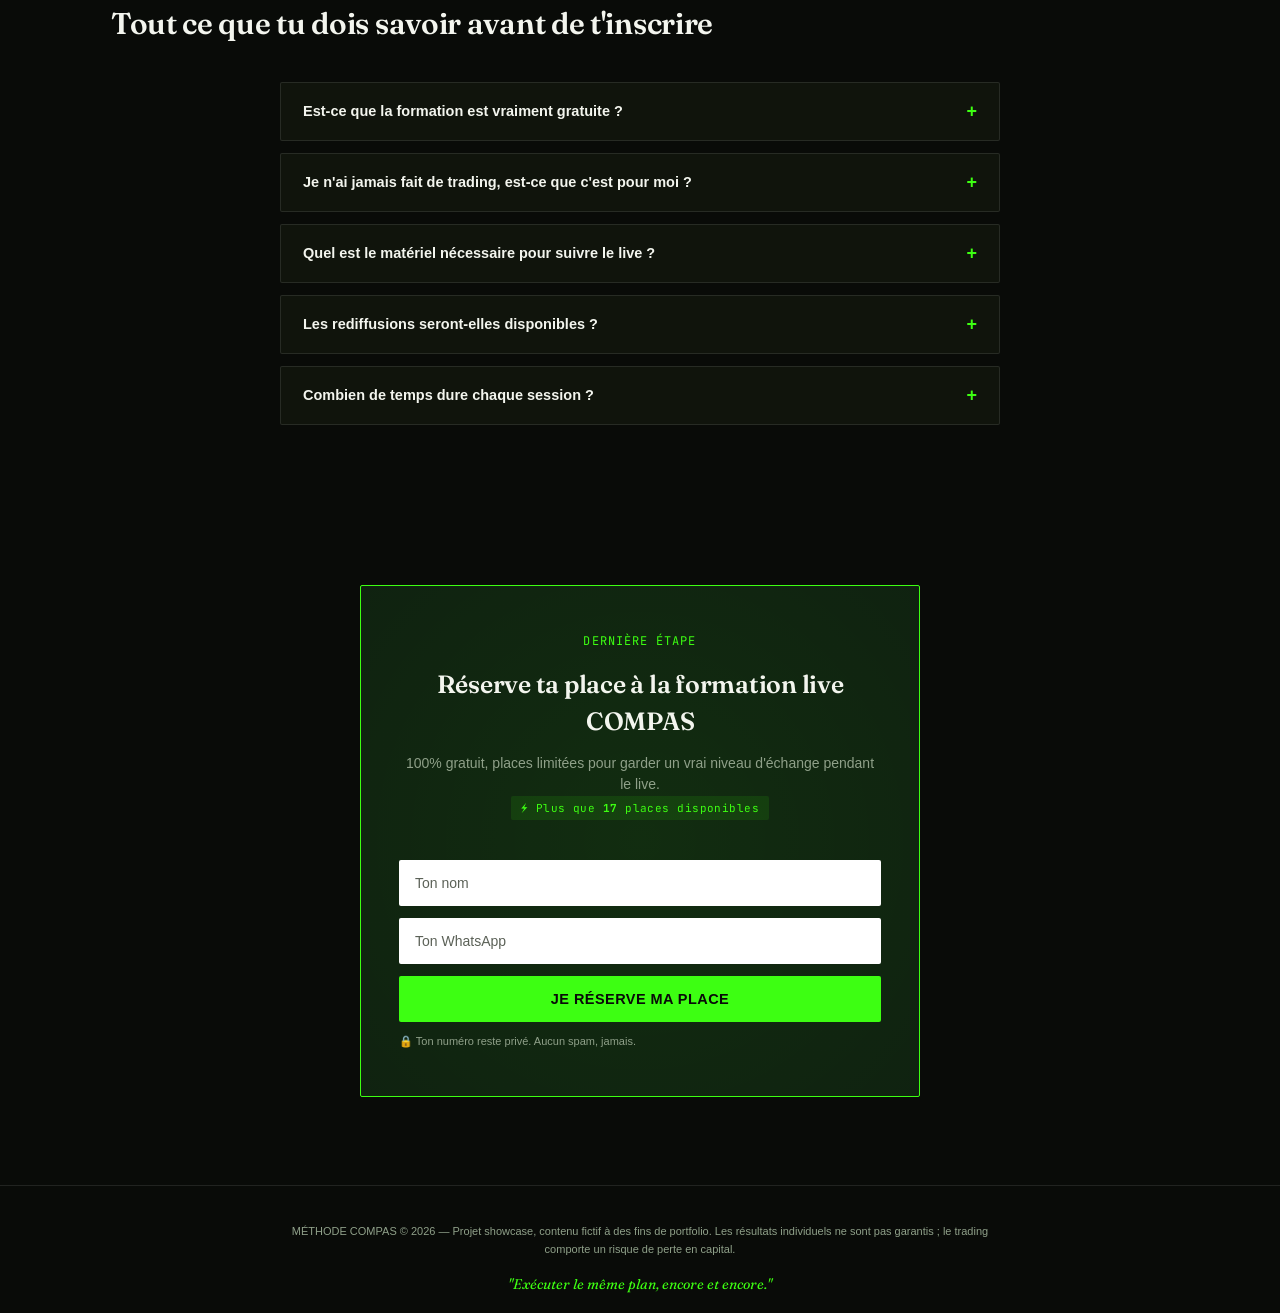
==== commit 6ac99366: "Fix: Centrage vertical du texte de la section formateur" ====
--- a/compas-trading-final.html
+++ b/compas-trading-final.html
@@ -239,7 +239,7 @@
 
   /* ========== FOUNDER ========== */
   #formateur section{padding-bottom:0;}
-  .founder-wrap{display:grid; grid-template-columns:0.58fr 0.42fr; gap:20px; align-items:flex-end;}
+  .founder-wrap{display:grid; grid-template-columns:0.58fr 0.42fr; gap:20px; align-items:center;}
   .founder-circle-box{position:relative; display:flex; justify-content:flex-end; align-self:flex-end; width:100%;}
   .founder-photo{position:relative; width:100%; max-width:100%; display:flex; justify-content:flex-end; align-items:flex-end; border-radius:var(--radius) var(--radius) 0 0; overflow:visible;}
   .founder-photo img{width:100%; height:auto; max-height:none; display:block; object-fit:contain; object-position:bottom right; margin-left:auto;}
